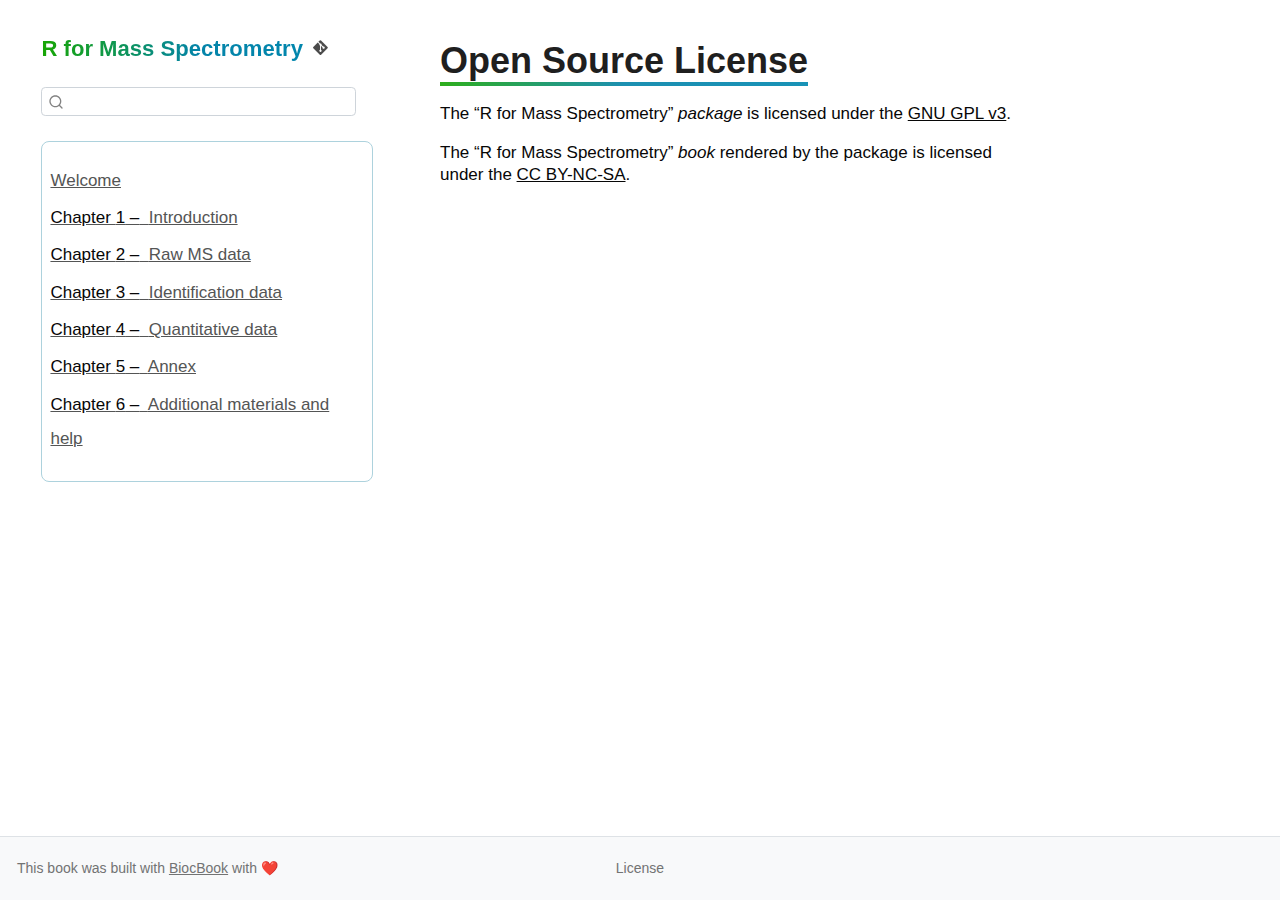
==== docs/devel/LICENSE.html @ 1a14bd21 "Deploying to gh-pages from @ js2264/R4MS@c4e9b7102f469d3c78adcb54688e34909185f1a1 🚀" ====
<!DOCTYPE html>
<html xmlns="http://www.w3.org/1999/xhtml" lang="en" xml:lang="en"><head>

<meta charset="utf-8">
<meta name="generator" content="quarto-1.3.433">

<meta name="viewport" content="width=device-width, initial-scale=1.0, user-scalable=yes">


<title>R for Mass Spectrometry - Open Source License</title>
<style>
code{white-space: pre-wrap;}
span.smallcaps{font-variant: small-caps;}
div.columns{display: flex; gap: min(4vw, 1.5em);}
div.column{flex: auto; overflow-x: auto;}
div.hanging-indent{margin-left: 1.5em; text-indent: -1.5em;}
ul.task-list{list-style: none;}
ul.task-list li input[type="checkbox"] {
  width: 0.8em;
  margin: 0 0.8em 0.2em -1em; /* quarto-specific, see https://github.com/quarto-dev/quarto-cli/issues/4556 */ 
  vertical-align: middle;
}
</style>


<script src="site_libs/quarto-nav/quarto-nav.js"></script>
<script src="site_libs/quarto-nav/headroom.min.js"></script>
<script src="site_libs/clipboard/clipboard.min.js"></script>
<script src="site_libs/quarto-search/autocomplete.umd.js"></script>
<script src="site_libs/quarto-search/fuse.min.js"></script>
<script src="site_libs/quarto-search/quarto-search.js"></script>
<meta name="quarto:offset" content="./">
<link href="./assets/favicon.png" rel="icon" type="image/png">
<script src="site_libs/quarto-html/quarto.js"></script>
<script src="site_libs/quarto-html/popper.min.js"></script>
<script src="site_libs/quarto-html/tippy.umd.min.js"></script>
<script src="site_libs/quarto-html/anchor.min.js"></script>
<link href="site_libs/quarto-html/tippy.css" rel="stylesheet">
<link href="site_libs/quarto-html/quarto-syntax-highlighting.css" rel="stylesheet" id="quarto-text-highlighting-styles">
<script src="site_libs/bootstrap/bootstrap.min.js"></script>
<link href="site_libs/bootstrap/bootstrap-icons.css" rel="stylesheet">
<link href="site_libs/bootstrap/bootstrap.min.css" rel="stylesheet" id="quarto-bootstrap" data-mode="light">
<script id="quarto-search-options" type="application/json">{
  "location": "sidebar",
  "copy-button": false,
  "collapse-after": 3,
  "panel-placement": "start",
  "type": "textbox",
  "limit": 20,
  "language": {
    "search-no-results-text": "No results",
    "search-matching-documents-text": "matching documents",
    "search-copy-link-title": "Copy link to search",
    "search-hide-matches-text": "Hide additional matches",
    "search-more-match-text": "more match in this document",
    "search-more-matches-text": "more matches in this document",
    "search-clear-button-title": "Clear",
    "search-detached-cancel-button-title": "Cancel",
    "search-submit-button-title": "Submit",
    "search-label": "Search"
  }
}</script>


</head>

<body class="nav-sidebar docked">

<div id="quarto-search-results"></div>
  <header id="quarto-header" class="headroom fixed-top">
  <nav class="quarto-secondary-nav">
    <div class="container-fluid d-flex">
      <button type="button" class="quarto-btn-toggle btn" data-bs-toggle="collapse" data-bs-target="#quarto-sidebar,#quarto-sidebar-glass" aria-controls="quarto-sidebar" aria-expanded="false" aria-label="Toggle sidebar navigation" onclick="if (window.quartoToggleHeadroom) { window.quartoToggleHeadroom(); }">
        <i class="bi bi-layout-text-sidebar-reverse"></i>
      </button>
      <nav class="quarto-page-breadcrumbs" aria-label="breadcrumb"><ol class="breadcrumb"><li class="breadcrumb-item">
      R for Mass Spectrometry
      </li></ol></nav>
      <a class="flex-grow-1" role="button" data-bs-toggle="collapse" data-bs-target="#quarto-sidebar,#quarto-sidebar-glass" aria-controls="quarto-sidebar" aria-expanded="false" aria-label="Toggle sidebar navigation" onclick="if (window.quartoToggleHeadroom) { window.quartoToggleHeadroom(); }">      
      </a>
      <button type="button" class="btn quarto-search-button" aria-label="" onclick="window.quartoOpenSearch();">
        <i class="bi bi-search"></i>
      </button>
    </div>
  </nav>
</header>
<!-- content -->
<div id="quarto-content" class="quarto-container page-columns page-rows-contents page-layout-article">
<!-- sidebar -->
  <nav id="quarto-sidebar" class="sidebar collapse collapse-horizontal sidebar-navigation docked overflow-auto">
    <div class="pt-lg-2 mt-2 text-left sidebar-header">
    <div class="sidebar-title mb-0 py-0">
      <a href="./">R for Mass Spectrometry</a> 
        <div class="sidebar-tools-main">
    <div class="dropdown">
      <a href="" title="" id="quarto-navigation-tool-dropdown-0" class="quarto-navigation-tool dropdown-toggle px-1" data-bs-toggle="dropdown" aria-expanded="false" aria-label=""><i class="bi bi-git"></i></a>
      <ul class="dropdown-menu" aria-labelledby="quarto-navigation-tool-dropdown-0">
          <li>
            <a class="dropdown-item sidebar-tools-main-item" href="https://github.com/js2264/R4MS/">
            Source Code
            </a>
          </li>
          <li>
            <a class="dropdown-item sidebar-tools-main-item" href="https://js2264.github.io/R4MS/docs/devel/">
            Browse version `devel`
            </a>
          </li>
      </ul>
    </div>
</div>
    </div>
      </div>
        <div class="mt-2 flex-shrink-0 align-items-center">
        <div class="sidebar-search">
        <div id="quarto-search" class="" title="Search"></div>
        </div>
        </div>
    <div class="sidebar-menu-container"> 
    <ul class="list-unstyled mt-1">
        <li class="sidebar-item">
  <div class="sidebar-item-container"> 
  <a href="./index.html" class="sidebar-item-text sidebar-link">
 <span class="menu-text">Welcome</span></a>
  </div>
</li>
        <li class="sidebar-item">
  <div class="sidebar-item-container"> 
  <a href="./pages/introduction.html" class="sidebar-item-text sidebar-link">
 <span class="menu-text"><span class="chapter-number">1</span>&nbsp; <span class="chapter-title">Introduction</span></span></a>
  </div>
</li>
        <li class="sidebar-item">
  <div class="sidebar-item-container"> 
  <a href="./pages/raw-ms-data.html" class="sidebar-item-text sidebar-link">
 <span class="menu-text"><span class="chapter-number">2</span>&nbsp; <span class="chapter-title">Raw MS data</span></span></a>
  </div>
</li>
        <li class="sidebar-item">
  <div class="sidebar-item-container"> 
  <a href="./pages/20-id.html" class="sidebar-item-text sidebar-link">
 <span class="menu-text"><span class="chapter-number">3</span>&nbsp; <span class="chapter-title">Identification data</span></span></a>
  </div>
</li>
        <li class="sidebar-item">
  <div class="sidebar-item-container"> 
  <a href="./pages/30-quant.html" class="sidebar-item-text sidebar-link">
 <span class="menu-text"><span class="chapter-number">4</span>&nbsp; <span class="chapter-title">Quantitative data</span></span></a>
  </div>
</li>
        <li class="sidebar-item">
  <div class="sidebar-item-container"> 
  <a href="./pages/95-annex.html" class="sidebar-item-text sidebar-link">
 <span class="menu-text"><span class="chapter-number">5</span>&nbsp; <span class="chapter-title">Annex</span></span></a>
  </div>
</li>
        <li class="sidebar-item">
  <div class="sidebar-item-container"> 
  <a href="./pages/99-si.html" class="sidebar-item-text sidebar-link">
 <span class="menu-text"><span class="chapter-number">6</span>&nbsp; <span class="chapter-title">Additional materials and help</span></span></a>
  </div>
</li>
    </ul>
    </div>
</nav>
<div id="quarto-sidebar-glass" data-bs-toggle="collapse" data-bs-target="#quarto-sidebar,#quarto-sidebar-glass"></div>
<!-- margin-sidebar -->
    <div id="quarto-margin-sidebar" class="sidebar margin-sidebar">
        
    </div>
<!-- main -->
<main class="content" id="quarto-document-content">

<header id="title-block-header" class="quarto-title-block default">
<div class="quarto-title">
<h1 class="title">Open Source License</h1>
</div>



<div class="quarto-title-meta">

    
  
    
  </div>
  

</header>

<p>The “R for Mass Spectrometry” <em>package</em> is licensed under the <a href="https://www.gnu.org/licenses/gpl-3.0.en.html">GNU GPL v3</a>.</p>
<p>The “R for Mass Spectrometry” <em>book</em> rendered by the package is licensed under the <a href="https://creativecommons.org/licenses/by-nc-sa/4.0/">CC BY-NC-SA</a>.</p>



<a onclick="window.scrollTo(0, 0); return false;" role="button" id="quarto-back-to-top"><i class="bi bi-arrow-up"></i> Back to top</a></main> <!-- /main -->
<script id="quarto-html-after-body" type="application/javascript">
window.document.addEventListener("DOMContentLoaded", function (event) {
  const toggleBodyColorMode = (bsSheetEl) => {
    const mode = bsSheetEl.getAttribute("data-mode");
    const bodyEl = window.document.querySelector("body");
    if (mode === "dark") {
      bodyEl.classList.add("quarto-dark");
      bodyEl.classList.remove("quarto-light");
    } else {
      bodyEl.classList.add("quarto-light");
      bodyEl.classList.remove("quarto-dark");
    }
  }
  const toggleBodyColorPrimary = () => {
    const bsSheetEl = window.document.querySelector("link#quarto-bootstrap");
    if (bsSheetEl) {
      toggleBodyColorMode(bsSheetEl);
    }
  }
  toggleBodyColorPrimary();  
  const icon = "";
  const anchorJS = new window.AnchorJS();
  anchorJS.options = {
    placement: 'right',
    icon: icon
  };
  anchorJS.add('.anchored');
  const isCodeAnnotation = (el) => {
    for (const clz of el.classList) {
      if (clz.startsWith('code-annotation-')) {                     
        return true;
      }
    }
    return false;
  }
  const clipboard = new window.ClipboardJS('.code-copy-button', {
    text: function(trigger) {
      const codeEl = trigger.previousElementSibling.cloneNode(true);
      for (const childEl of codeEl.children) {
        if (isCodeAnnotation(childEl)) {
          childEl.remove();
        }
      }
      return codeEl.innerText;
    }
  });
  clipboard.on('success', function(e) {
    // button target
    const button = e.trigger;
    // don't keep focus
    button.blur();
    // flash "checked"
    button.classList.add('code-copy-button-checked');
    var currentTitle = button.getAttribute("title");
    button.setAttribute("title", "Copied!");
    let tooltip;
    if (window.bootstrap) {
      button.setAttribute("data-bs-toggle", "tooltip");
      button.setAttribute("data-bs-placement", "left");
      button.setAttribute("data-bs-title", "Copied!");
      tooltip = new bootstrap.Tooltip(button, 
        { trigger: "manual", 
          customClass: "code-copy-button-tooltip",
          offset: [0, -8]});
      tooltip.show();    
    }
    setTimeout(function() {
      if (tooltip) {
        tooltip.hide();
        button.removeAttribute("data-bs-title");
        button.removeAttribute("data-bs-toggle");
        button.removeAttribute("data-bs-placement");
      }
      button.setAttribute("title", currentTitle);
      button.classList.remove('code-copy-button-checked');
    }, 1000);
    // clear code selection
    e.clearSelection();
  });
  function tippyHover(el, contentFn) {
    const config = {
      allowHTML: true,
      content: contentFn,
      maxWidth: 500,
      delay: 100,
      arrow: false,
      appendTo: function(el) {
          return el.parentElement;
      },
      interactive: true,
      interactiveBorder: 10,
      theme: 'quarto',
      placement: 'bottom-start'
    };
    window.tippy(el, config); 
  }
  const noterefs = window.document.querySelectorAll('a[role="doc-noteref"]');
  for (var i=0; i<noterefs.length; i++) {
    const ref = noterefs[i];
    tippyHover(ref, function() {
      // use id or data attribute instead here
      let href = ref.getAttribute('data-footnote-href') || ref.getAttribute('href');
      try { href = new URL(href).hash; } catch {}
      const id = href.replace(/^#\/?/, "");
      const note = window.document.getElementById(id);
      return note.innerHTML;
    });
  }
      let selectedAnnoteEl;
      const selectorForAnnotation = ( cell, annotation) => {
        let cellAttr = 'data-code-cell="' + cell + '"';
        let lineAttr = 'data-code-annotation="' +  annotation + '"';
        const selector = 'span[' + cellAttr + '][' + lineAttr + ']';
        return selector;
      }
      const selectCodeLines = (annoteEl) => {
        const doc = window.document;
        const targetCell = annoteEl.getAttribute("data-target-cell");
        const targetAnnotation = annoteEl.getAttribute("data-target-annotation");
        const annoteSpan = window.document.querySelector(selectorForAnnotation(targetCell, targetAnnotation));
        const lines = annoteSpan.getAttribute("data-code-lines").split(",");
        const lineIds = lines.map((line) => {
          return targetCell + "-" + line;
        })
        let top = null;
        let height = null;
        let parent = null;
        if (lineIds.length > 0) {
            //compute the position of the single el (top and bottom and make a div)
            const el = window.document.getElementById(lineIds[0]);
            top = el.offsetTop;
            height = el.offsetHeight;
            parent = el.parentElement.parentElement;
          if (lineIds.length > 1) {
            const lastEl = window.document.getElementById(lineIds[lineIds.length - 1]);
            const bottom = lastEl.offsetTop + lastEl.offsetHeight;
            height = bottom - top;
          }
          if (top !== null && height !== null && parent !== null) {
            // cook up a div (if necessary) and position it 
            let div = window.document.getElementById("code-annotation-line-highlight");
            if (div === null) {
              div = window.document.createElement("div");
              div.setAttribute("id", "code-annotation-line-highlight");
              div.style.position = 'absolute';
              parent.appendChild(div);
            }
            div.style.top = top - 2 + "px";
            div.style.height = height + 4 + "px";
            let gutterDiv = window.document.getElementById("code-annotation-line-highlight-gutter");
            if (gutterDiv === null) {
              gutterDiv = window.document.createElement("div");
              gutterDiv.setAttribute("id", "code-annotation-line-highlight-gutter");
              gutterDiv.style.position = 'absolute';
              const codeCell = window.document.getElementById(targetCell);
              const gutter = codeCell.querySelector('.code-annotation-gutter');
              gutter.appendChild(gutterDiv);
            }
            gutterDiv.style.top = top - 2 + "px";
            gutterDiv.style.height = height + 4 + "px";
          }
          selectedAnnoteEl = annoteEl;
        }
      };
      const unselectCodeLines = () => {
        const elementsIds = ["code-annotation-line-highlight", "code-annotation-line-highlight-gutter"];
        elementsIds.forEach((elId) => {
          const div = window.document.getElementById(elId);
          if (div) {
            div.remove();
          }
        });
        selectedAnnoteEl = undefined;
      };
      // Attach click handler to the DT
      const annoteDls = window.document.querySelectorAll('dt[data-target-cell]');
      for (const annoteDlNode of annoteDls) {
        annoteDlNode.addEventListener('click', (event) => {
          const clickedEl = event.target;
          if (clickedEl !== selectedAnnoteEl) {
            unselectCodeLines();
            const activeEl = window.document.querySelector('dt[data-target-cell].code-annotation-active');
            if (activeEl) {
              activeEl.classList.remove('code-annotation-active');
            }
            selectCodeLines(clickedEl);
            clickedEl.classList.add('code-annotation-active');
          } else {
            // Unselect the line
            unselectCodeLines();
            clickedEl.classList.remove('code-annotation-active');
          }
        });
      }
  const findCites = (el) => {
    const parentEl = el.parentElement;
    if (parentEl) {
      const cites = parentEl.dataset.cites;
      if (cites) {
        return {
          el,
          cites: cites.split(' ')
        };
      } else {
        return findCites(el.parentElement)
      }
    } else {
      return undefined;
    }
  };
  var bibliorefs = window.document.querySelectorAll('a[role="doc-biblioref"]');
  for (var i=0; i<bibliorefs.length; i++) {
    const ref = bibliorefs[i];
    const citeInfo = findCites(ref);
    if (citeInfo) {
      tippyHover(citeInfo.el, function() {
        var popup = window.document.createElement('div');
        citeInfo.cites.forEach(function(cite) {
          var citeDiv = window.document.createElement('div');
          citeDiv.classList.add('hanging-indent');
          citeDiv.classList.add('csl-entry');
          var biblioDiv = window.document.getElementById('ref-' + cite);
          if (biblioDiv) {
            citeDiv.innerHTML = biblioDiv.innerHTML;
          }
          popup.appendChild(citeDiv);
        });
        return popup.innerHTML;
      });
    }
  }
});
</script>
</div> <!-- /content -->
<footer class="footer">
  <div class="nav-footer">
    <div class="nav-footer-left">This book was built with <a href="https://github.com/js2264/BiocBook/">BiocBook</a> with <span class="emoji" data-emoji="heart">❤️</span></div>   
    <div class="nav-footer-center">
      <ul class="footer-items list-unstyled">
    <li class="nav-item">
    <a class="nav-link active" href="./LICENSE.html" aria-current="page">License</a>
  </li>  
</ul>
    </div>
    <div class="nav-footer-right">
      &nbsp;
    </div>
  </div>
</footer>



</body></html>
---- docs/devel/site_libs/quarto-html/tippy.css ----
.tippy-box[data-animation=fade][data-state=hidden]{opacity:0}[data-tippy-root]{max-width:calc(100vw - 10px)}.tippy-box{position:relative;background-color:#333;color:#fff;border-radius:4px;font-size:14px;line-height:1.4;white-space:normal;outline:0;transition-property:transform,visibility,opacity}.tippy-box[data-placement^=top]>.tippy-arrow{bottom:0}.tippy-box[data-placement^=top]>.tippy-arrow:before{bottom:-7px;left:0;border-width:8px 8px 0;border-top-color:initial;transform-origin:center top}.tippy-box[data-placement^=bottom]>.tippy-arrow{top:0}.tippy-box[data-placement^=bottom]>.tippy-arrow:before{top:-7px;left:0;border-width:0 8px 8px;border-bottom-color:initial;transform-origin:center bottom}.tippy-box[data-placement^=left]>.tippy-arrow{right:0}.tippy-box[data-placement^=left]>.tippy-arrow:before{border-width:8px 0 8px 8px;border-left-color:initial;right:-7px;transform-origin:center left}.tippy-box[data-placement^=right]>.tippy-arrow{left:0}.tippy-box[data-placement^=right]>.tippy-arrow:before{left:-7px;border-width:8px 8px 8px 0;border-right-color:initial;transform-origin:center right}.tippy-box[data-inertia][data-state=visible]{transition-timing-function:cubic-bezier(.54,1.5,.38,1.11)}.tippy-arrow{width:16px;height:16px;color:#333}.tippy-arrow:before{content:"";position:absolute;border-color:transparent;border-style:solid}.tippy-content{position:relative;padding:5px 9px;z-index:1}
---- docs/devel/site_libs/quarto-html/quarto-syntax-highlighting.css ----
/* quarto syntax highlight colors */
:root {
  --quarto-hl-al-color: #95da4c;
  --quarto-hl-an-color: #50a14f;
  --quarto-hl-at-color: #a626a4;
  --quarto-hl-bn-color: #986801;
  --quarto-hl-bu-color: #a626a4;
  --quarto-hl-ch-color: #50a14f;
  --quarto-hl-co-color: #a0a1a7;
  --quarto-hl-cv-color: #e45649;
  --quarto-hl-cn-color: #986801;
  --quarto-hl-cf-color: #a626a4;
  --quarto-hl-dt-color: #a626a4;
  --quarto-hl-dv-color: #986801;
  --quarto-hl-do-color: #e45649;
  --quarto-hl-er-color: #f44747;
  --quarto-hl-ex-color: #4078f2;
  --quarto-hl-fl-color: #986801;
  --quarto-hl-fu-color: #4078f2;
  --quarto-hl-im-color: #50a14f;
  --quarto-hl-in-color: #c45b00;
  --quarto-hl-kw-color: #a626a4;
  --quarto-hl-op-color: #a626a4;
  --quarto-hl-pp-color: #a626a4;
  --quarto-hl-re-color: #2980b9;
  --quarto-hl-sc-color: #0184bc;
  --quarto-hl-ss-color: #da4453;
  --quarto-hl-st-color: #50a14f;
  --quarto-hl-va-color: #e45649;
  --quarto-hl-vs-color: #da4453;
  --quarto-hl-wa-color: #da4453;
}

/* other quarto variables */
:root {
  --quarto-font-monospace: SFMono-Regular, Menlo, Monaco, Consolas, "Liberation Mono", "Courier New", monospace;
}

code span.al {
  background-color: #4d1f24;
  font-weight: bold;
  color: #95da4c;
}

code span.an {
  color: #50a14f;
}

code span.at {
  color: #a626a4;
}

code span.bn {
  color: #986801;
}

code span.bu {
  color: #a626a4;
}

code span.ch {
  color: #50a14f;
}

code span.co {
  font-style: italic;
  color: #a0a1a7;
}

code span.cv {
  font-style: italic;
  color: #e45649;
}

code span.cn {
  color: #986801;
}

code span.cf {
  color: #a626a4;
}

code span.dt {
  color: #a626a4;
}

code span.dv {
  color: #986801;
}

code span.do {
  color: #e45649;
}

code span.er {
  color: #f44747;
  text-decoration: underline;
}

code span.ex {
  font-weight: bold;
  color: #4078f2;
}

code span.fl {
  color: #986801;
}

code span.fu {
  color: #4078f2;
}

code span.im {
  color: #50a14f;
}

code span.in {
  color: #c45b00;
}

code span.kw {
  color: #a626a4;
}

pre > code.sourceCode > span {
  color: #383a42;
}

code span {
  color: #383a42;
}

code.sourceCode > span {
  color: #383a42;
}

div.sourceCode,
div.sourceCode pre.sourceCode {
  color: #383a42;
}

code span.op {
  color: #a626a4;
}

code span.pp {
  color: #a626a4;
}

code span.re {
  background-color: #153042;
  color: #2980b9;
}

code span.sc {
  color: #0184bc;
}

code span.ss {
  color: #da4453;
}

code span.st {
  color: #50a14f;
}

code span.va {
  color: #e45649;
}

code span.vs {
  color: #da4453;
}

code span.wa {
  color: #da4453;
}

.prevent-inlining {
  content: "</";
}

/*# sourceMappingURL=debc5d5d77c3f9108843748ff7464032.css.map */
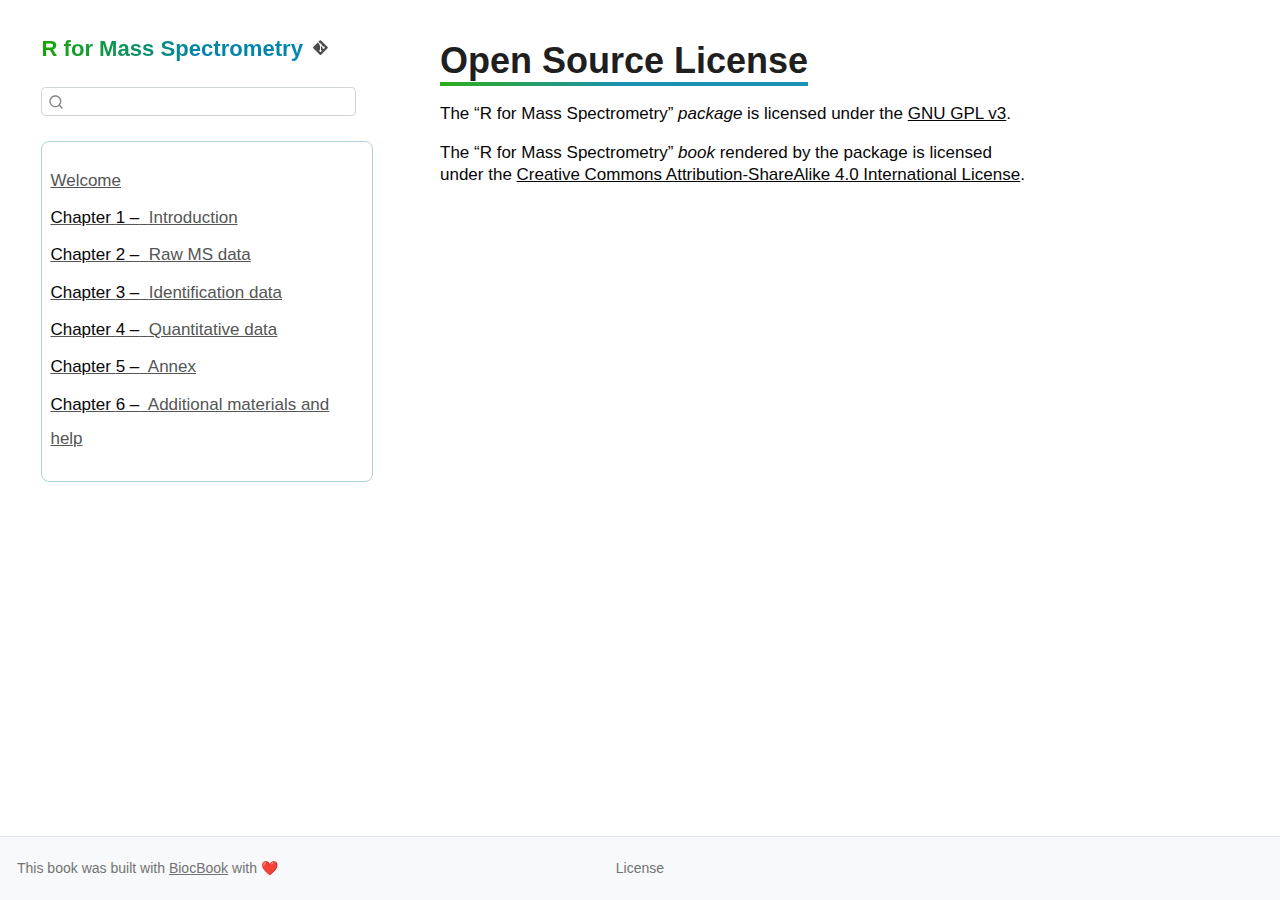
==== commit 53115517: "Deploying to gh-pages from @ js2264/R4MS@855e8c536ba72e45a3a64aa0d9a716caa7a786c1 🚀" ====
--- a/docs/devel/LICENSE.html
+++ b/docs/devel/LICENSE.html
@@ -188,7 +188,7 @@
 </header>
 
 <p>The “R for Mass Spectrometry” <em>package</em> is licensed under the <a href="https://www.gnu.org/licenses/gpl-3.0.en.html">GNU GPL v3</a>.</p>
-<p>The “R for Mass Spectrometry” <em>book</em> rendered by the package is licensed under the <a href="https://creativecommons.org/licenses/by-nc-sa/4.0/">CC BY-NC-SA</a>.</p>
+<p>The “R for Mass Spectrometry” <em>book</em> rendered by the package is licensed under the <a href="https://creativecommons.org/licenses/by-sa/4.0/">Creative Commons Attribution-ShareAlike 4.0 International License</a>.</p>
 
 
 
